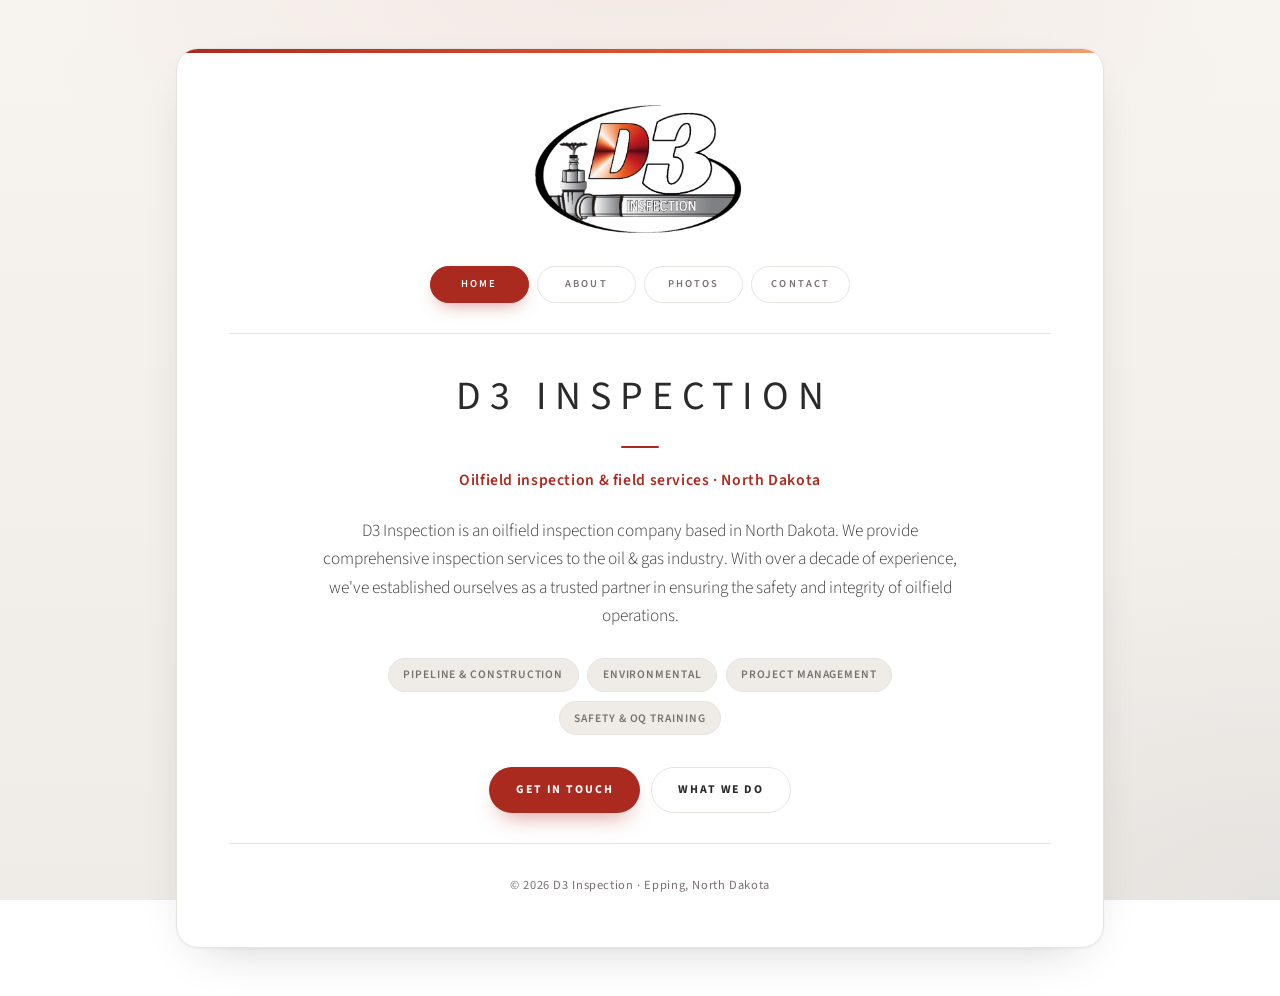
==== index.html @ 47d7a87d "Add files via upload" ====
<!DOCTYPE html>
<html lang="en">

<head>
  <meta charset="utf-8" />
  <meta name="viewport" content="width=device-width, initial-scale=1" />
  <meta name="color-scheme" content="light only" />
  <title>D3 Inspection — Oilfield Pipeline &amp; Construction Inspection | North Dakota</title>
  <meta name="description"
    content="D3 Inspection is an oilfield inspection company based in Epping, North Dakota — pipeline and construction inspection, environmental inspection, project management, and Veriforce OQ training." />
  <meta name="theme-color" content="#ab2a20" />

  <!-- Open Graph -->
  <meta property="og:site_name" content="D3 Inspection" />
  <meta property="og:title" content="D3 Inspection" />
  <meta property="og:type" content="website" />
  <meta property="og:description"
    content="Oilfield pipeline & construction inspection services based in North Dakota." />
  <meta property="og:image" content="images/logo.jpg" />

  <link rel="icon" type="image/jpeg" href="images/logo.jpg" />

  <!-- Fonts -->
  <link rel="preconnect" href="https://fonts.googleapis.com" />
  <link rel="preconnect" href="https://fonts.gstatic.com" crossorigin />
  <link
    href="https://fonts.googleapis.com/css2?family=Source+Sans+3:ital,wght@0,200;0,300;0,400;0,600;0,700;1,400&display=swap"
    rel="stylesheet" />

  <link rel="stylesheet" href="styles.css" />
</head>

<body>
  <div class="page">
    <main class="card" id="top">
      <span class="card__accent" aria-hidden="true"></span>

      <!-- ───────────────────────── Header ───────────────────────── -->
      <header class="site-header">
        <a class="logo" href="#home" aria-label="D3 Inspection — home">
          <img src="images/logo.jpg" alt="D3 Inspection logo" width="640" height="396" />
        </a>

        <nav class="nav" aria-label="Primary">
          <a class="nav__link is-current" href="#home" data-target="home">Home</a>
          <a class="nav__link" href="#about" data-target="about">About</a>
          <a class="nav__link" href="#photos" data-target="photos">Photos</a>
          <a class="nav__link" href="#contact" data-target="contact">Contact</a>
        </nav>

        <hr class="rule" />
      </header>

      <!-- ───────────────────────── Home ───────────────────────── -->
      <section id="home" class="panel is-active" aria-label="Home">
        <h1 class="brand">D3 Inspection</h1>
        <hr class="tick" />
        <p class="tagline">Oilfield inspection &amp; field services · North Dakota</p>

        <p class="lead">
          D3 Inspection is an oilfield inspection company based in North Dakota. We provide
          comprehensive inspection services to the oil &amp; gas industry. With over a decade
          of experience, we've established ourselves as a trusted partner in ensuring the
          safety and integrity of oilfield operations.
        </p>

        <ul class="pillset" aria-label="Core capabilities">
          <li>Pipeline &amp; Construction</li>
          <li>Environmental</li>
          <li>Project Management</li>
          <li>Safety &amp; OQ Training</li>
        </ul>

        <div class="cta-row">
          <a class="btn btn--primary" href="#contact" data-target="contact">Get in touch</a>
          <a class="btn btn--ghost" href="#about" data-target="about">What we do</a>
        </div>
      </section>

      <!-- ───────────────────────── About ───────────────────────── -->
      <section id="about" class="panel" aria-label="About us" hidden>
        <h2 class="eyebrow">What we do</h2>

        <p class="body">
          D3 Inspection specializes in field services, offering a comprehensive range of
          solutions tailored to our clients' needs — pipeline and construction inspection,
          environmental inspection, project and construction management, and Veriforce
          Operator Qualification training for pipeline construction personnel.
        </p>
        <p class="body">
          We take pride in a team of professionals committed to excellence and the highest
          industry standards. Our personnel are carefully selected and undergo rigorous
          training and certification to ensure they're qualified to complete any assigned task.
        </p>
        <p class="body">
          Our focus is ensuring every construction activity meets regulatory requirements and
          industry standards. Our inspectors have a thorough understanding of PHMSA, DOT, OSHA,
          and state and local regulations, as well as client specifications — so every aspect
          of the work complies with the highest safety and quality standards.
        </p>

        <ul class="services">
          <li>
            <span class="services__mark" aria-hidden="true"></span>
            <span class="services__name">Pipeline &amp; Construction Inspection</span>
          </li>
          <li>
            <span class="services__mark" aria-hidden="true"></span>
            <span class="services__name">Environmental Inspection</span>
          </li>
          <li>
            <span class="services__mark" aria-hidden="true"></span>
            <span class="services__name">Project &amp; Construction Management</span>
          </li>
          <li>
            <span class="services__mark" aria-hidden="true"></span>
            <span class="services__name">Safety &amp; Veriforce OQ Training</span>
          </li>
        </ul>
      </section>

      <!-- ───────────────────────── Photos ───────────────────────── -->
      <section id="photos" class="panel" aria-label="Photos" hidden>
        <h2 class="eyebrow">Photos</h2>

        <div class="gallery">
          <figure class="shot" data-full="images/pipeline-hill.jpg">
            <img src="images/pipeline-hill.jpg" alt="Mainline pipeline crossing open hill country" loading="lazy" />
            <figcaption>Mainline lay across open country</figcaption>
          </figure>
          <figure class="shot" data-full="images/pipeline-lay.jpg">
            <img src="images/pipeline-lay.jpg" alt="Pipeline lowering-in with sidebooms" loading="lazy" />
            <figcaption>Lowering-in with sidebooms</figcaption>
          </figure>
          <figure class="shot" data-full="images/pipeline-trench.jpg">
            <img src="images/pipeline-trench.jpg" alt="Open trench and right-of-way grading" loading="lazy" />
            <figcaption>Trench &amp; right-of-way</figcaption>
          </figure>
          <figure class="shot" data-full="images/crew.jpg">
            <img src="images/crew.jpg" alt="Inspection and construction crew on site" loading="lazy" />
            <figcaption>On-site inspection crew</figcaption>
          </figure>
          <figure class="shot" data-full="images/pipeline-valley.jpg">
            <img src="images/pipeline-valley.jpg" alt="Pipeline route descending into a valley" loading="lazy" />
            <figcaption>Route through the badlands</figcaption>
          </figure>
          <figure class="shot" data-full="images/winter-dozer.jpg">
            <img src="images/winter-dozer.jpg" alt="Winter grading operations with dozers" loading="lazy" />
            <figcaption>Winter grading operations</figcaption>
          </figure>
        </div>
      </section>

      <!-- ───────────────────────── Contact ───────────────────────── -->
      <section id="contact" class="panel" aria-label="Contact" hidden>
        <h2 class="eyebrow">Contact</h2>
        <p class="body">
          Have a project or a question? Reach out and we'll get back to you.
        </p>

        <div class="contact">
          <ul class="contact__list">
            <li class="contact__item">
              <span class="contact__icon" aria-hidden="true">
                <svg viewBox="0 0 24 24" fill="none" stroke="currentColor" stroke-width="1.6"
                  stroke-linecap="round" stroke-linejoin="round">
                  <path d="M3 7a2 2 0 0 1 2-2h2.2a1 1 0 0 1 .95.68l1 3a1 1 0 0 1-.27 1.04l-1.3 1.3a14 14 0 0 0 5.4 5.4l1.3-1.3a1 1 0 0 1 1.04-.27l3 1a1 1 0 0 1 .68.95V19a2 2 0 0 1-2 2A16 16 0 0 1 3 7z" />
                </svg>
              </span>
              <span class="contact__text">
                <span class="contact__label">Phone</span>
                <a href="tel:+17755443553">(775) 544-3553</a>
              </span>
            </li>

            <li class="contact__item">
              <span class="contact__icon" aria-hidden="true">
                <svg viewBox="0 0 24 24" fill="none" stroke="currentColor" stroke-width="1.6"
                  stroke-linecap="round" stroke-linejoin="round">
                  <rect x="3" y="5" width="18" height="14" rx="2" />
                  <path d="m3 7 9 6 9-6" />
                </svg>
              </span>
              <span class="contact__text">
                <span class="contact__label">Email</span>
                <a href="mailto:d3inspectionllc@gmail.com">d3inspectionllc@gmail.com</a>
              </span>
            </li>

            <li class="contact__item">
              <span class="contact__icon" aria-hidden="true">
                <svg viewBox="0 0 24 24" fill="none" stroke="currentColor" stroke-width="1.6"
                  stroke-linecap="round" stroke-linejoin="round">
                  <path d="M12 21s-7-5.2-7-11a7 7 0 0 1 14 0c0 5.8-7 11-7 11z" />
                  <circle cx="12" cy="10" r="2.5" />
                </svg>
              </span>
              <span class="contact__text">
                <span class="contact__label">Office</span>
                <a href="https://maps.google.com/?q=5959+129th+Ave+NW+Epping+ND+58843" target="_blank"
                  rel="noopener">5959 129th Ave NW, Epping, ND 58843</a>
              </span>
            </li>

            <li class="contact__item">
              <span class="contact__icon" aria-hidden="true">
                <svg viewBox="0 0 24 24" fill="none" stroke="currentColor" stroke-width="1.6"
                  stroke-linecap="round" stroke-linejoin="round">
                  <circle cx="12" cy="8" r="3.4" />
                  <path d="M5 20a7 7 0 0 1 14 0" />
                </svg>
              </span>
              <span class="contact__text">
                <span class="contact__label">Contact</span>
                <span>Chad Pittsley</span>
              </span>
            </li>
          </ul>

          <form class="contact__form" id="contactForm" novalidate>
            <label class="field">
              <span class="field__label">Name</span>
              <input type="text" name="name" autocomplete="name" required />
            </label>
            <label class="field">
              <span class="field__label">Email</span>
              <input type="email" name="email" autocomplete="email" required />
            </label>
            <label class="field">
              <span class="field__label">Message</span>
              <textarea name="message" rows="4" required></textarea>
            </label>
            <button type="submit" class="btn btn--primary btn--block">Send message</button>
            <p class="field__note">Opens in your email app — no account needed.</p>
          </form>
        </div>
      </section>

      <!-- ───────────────────────── Footer ───────────────────────── -->
      <footer class="site-footer">
        <hr class="rule" />
        <p>&copy; <span id="year">2026</span> D3 Inspection · Epping, North Dakota</p>
      </footer>
    </main>
  </div>

  <!-- ───────────────────────── Lightbox ───────────────────────── -->
  <div class="lightbox" id="lightbox" aria-hidden="true" role="dialog" aria-label="Photo viewer">
    <button class="lightbox__btn lightbox__close" aria-label="Close">&times;</button>
    <button class="lightbox__btn lightbox__prev" aria-label="Previous">&#8249;</button>
    <img class="lightbox__img" src="" alt="" />
    <button class="lightbox__btn lightbox__next" aria-label="Next">&#8250;</button>
  </div>

  <noscript>
    <style>
      .panel { display: block !important; }
      .nav { display: none; }
    </style>
  </noscript>

  <script>
    (function () {
      'use strict';
      var $ = function (s, c) { return (c || document).querySelector(s); };
      var $$ = function (s, c) { return Array.prototype.slice.call((c || document).querySelectorAll(s)); };

      var panels = $$('.panel');
      var links = $$('.nav__link, [data-target]');

      /* ---------- Section switching (Carrd-style tabs) ---------- */
      function show(id, push) {
        var found = panels.some(function (p) { return p.id === id; });
        if (!found) id = 'home';

        panels.forEach(function (p) {
          var on = p.id === id;
          p.classList.toggle('is-active', on);
          if (on) { p.removeAttribute('hidden'); }
          else { p.setAttribute('hidden', ''); }
        });

        $$('.nav__link').forEach(function (b) {
          var on = b.getAttribute('data-target') === id;
          b.classList.toggle('is-current', on);
          b.setAttribute('aria-current', on ? 'page' : 'false');
        });

        if (push) {
          try { history.pushState(null, '', '#' + id); } catch (e) { location.hash = id; }
        }

        var card = $('.card');
        if (card) {
          var top = card.getBoundingClientRect().top + window.pageYOffset - 8;
          if (window.pageYOffset > top + 4) window.scrollTo({ top: top, behavior: 'smooth' });
        }
      }

      links.forEach(function (a) {
        a.addEventListener('click', function (e) {
          var id = a.getAttribute('data-target') || (a.hash || '').replace('#', '');
          if (!id) return;
          if (panels.some(function (p) { return p.id === id; })) {
            e.preventDefault();
            show(id, true);
          }
        });
      });

      window.addEventListener('hashchange', function () {
        show((location.hash || '#home').replace('#', ''), false);
      });

      show((location.hash || '#home').replace('#', ''), false);

      /* ---------- Footer year ---------- */
      var y = $('#year');
      if (y) y.textContent = new Date().getFullYear();

      /* ---------- Contact form → mailto ---------- */
      var form = $('#contactForm');
      if (form) {
        form.addEventListener('submit', function (e) {
          e.preventDefault();
          var name = (form.name.value || '').trim();
          var email = (form.email.value || '').trim();
          var msg = (form.message.value || '').trim();
          if (!name || !email || !msg) { form.reportValidity && form.reportValidity(); return; }
          var subject = 'Website inquiry from ' + name;
          var body = msg + '\n\n— ' + name + '\n' + email;
          window.location.href = 'mailto:d3inspectionllc@gmail.com'
            + '?subject=' + encodeURIComponent(subject)
            + '&body=' + encodeURIComponent(body);
        });
      }

      /* ---------- Lightbox ---------- */
      var shots = $$('.shot');
      var lb = $('#lightbox');
      var lbImg = $('.lightbox__img', lb);
      var current = 0;

      function openLb(i) {
        current = (i + shots.length) % shots.length;
        var fig = shots[current];
        var src = fig.getAttribute('data-full');
        var cap = fig.querySelector('figcaption');
        lbImg.src = src;
        lbImg.alt = cap ? cap.textContent : '';
        lb.classList.add('is-open');
        lb.setAttribute('aria-hidden', 'false');
        document.body.style.overflow = 'hidden';
      }
      function closeLb() {
        lb.classList.remove('is-open');
        lb.setAttribute('aria-hidden', 'true');
        document.body.style.overflow = '';
        lbImg.src = '';
      }

      shots.forEach(function (fig, i) {
        fig.addEventListener('click', function () { openLb(i); });
        fig.setAttribute('tabindex', '0');
        fig.setAttribute('role', 'button');
        fig.addEventListener('keydown', function (e) {
          if (e.key === 'Enter' || e.key === ' ') { e.preventDefault(); openLb(i); }
        });
      });

      if (lb) {
        $('.lightbox__close', lb).addEventListener('click', closeLb);
        $('.lightbox__next', lb).addEventListener('click', function (e) { e.stopPropagation(); openLb(current + 1); });
        $('.lightbox__prev', lb).addEventListener('click', function (e) { e.stopPropagation(); openLb(current - 1); });
        lb.addEventListener('click', function (e) { if (e.target === lb) closeLb(); });
        document.addEventListener('keydown', function (e) {
          if (!lb.classList.contains('is-open')) return;
          if (e.key === 'Escape') closeLb();
          else if (e.key === 'ArrowRight') openLb(current + 1);
          else if (e.key === 'ArrowLeft') openLb(current - 1);
        });
      }
    })();
  </script>
</body>

</html>
---- styles.css ----
/* ============================================================
   D3 Inspection — site styles
   Clean, light, Carrd-inspired. Self-contained.
   ============================================================ */

/* ---------- Tokens ---------- */
:root {
  --ink:        #3a3a3a;
  --ink-strong: #2a2a2a;
  --muted:      #777170;
  --accent:     #ab2a20;   /* brand red  */
  --accent-2:   #e2552f;   /* brand orange */
  --line:       #e7e3df;
  --line-soft:  #efece8;
  --card:       #ffffff;
  --bg:         #f4f1ed;

  --radius:     22px;
  --radius-sm:  14px;
  --shadow:     0 1px 2px rgba(40, 30, 28, 0.04),
                0 18px 50px -28px rgba(40, 30, 28, 0.30);
  --maxw:       58rem;

  --ease:       cubic-bezier(0.22, 0.61, 0.36, 1);
}

/* ---------- Reset ---------- */
*, *::before, *::after { box-sizing: border-box; margin: 0; padding: 0; }

html { -webkit-text-size-adjust: 100%; scroll-behavior: smooth; }

body {
  font-family: "Source Sans 3", "Source Sans Pro", system-ui, -apple-system, Segoe UI, sans-serif;
  color: var(--ink);
  line-height: 1.65;
  font-weight: 400;
  min-height: 100vh;
  overflow-x: hidden;
  -webkit-font-smoothing: antialiased;
  text-rendering: optimizeLegibility;

  background:
    radial-gradient(1100px 560px at 50% -8%, rgba(171, 42, 32, 0.06), transparent 62%),
    radial-gradient(900px 600px at 100% 100%, rgba(48, 73, 99, 0.05), transparent 60%),
    linear-gradient(180deg, #f7f4f0 0%, #efebe6 100%);
  background-attachment: fixed;
}

img { display: block; max-width: 100%; height: auto; }
a   { color: inherit; text-decoration: none; transition: color 0.2s var(--ease); }

/* ---------- Page / Card ---------- */
.page {
  display: flex;
  justify-content: center;
  padding: clamp(0.75rem, 4vw, 3rem) clamp(0.75rem, 4vw, 2rem);
}

.card {
  position: relative;
  width: 100%;
  max-width: var(--maxw);
  background: var(--card);
  border: 1px solid var(--line);
  border-radius: var(--radius);
  box-shadow: var(--shadow);
  padding: clamp(1.5rem, 4.5vw, 3.25rem);
  overflow: hidden;
  isolation: isolate;
}

.card__accent {
  position: absolute;
  inset: 0 0 auto 0;
  height: 4px;
  background: linear-gradient(90deg, var(--accent) 0%, var(--accent-2) 55%, #f0a06f 100%);
  z-index: 2;
}

/* ---------- Header / Nav ---------- */
.site-header { text-align: center; }

.logo {
  display: inline-block;
  width: clamp(150px, 38vw, 210px);
  margin: 0.25rem auto 1.4rem;
  transition: transform 0.3s var(--ease);
}
.logo img { width: 100%; }
.logo:hover { transform: translateY(-2px); }

.nav {
  display: flex;
  flex-wrap: wrap;
  justify-content: center;
  gap: 0.5rem;
}

.nav__link {
  --pad: 0.78rem;
  display: inline-flex;
  align-items: center;
  justify-content: center;
  min-width: 6.2rem;
  height: 2.3rem;
  padding: 0 var(--pad);
  border: 1px solid var(--line);
  border-radius: 999px;
  color: var(--muted);
  font-size: 0.66rem;
  font-weight: 600;
  letter-spacing: 0.2em;
  text-transform: uppercase;
  white-space: nowrap;
  transition: color 0.22s var(--ease), background-color 0.22s var(--ease),
              border-color 0.22s var(--ease), box-shadow 0.22s var(--ease);
}
.nav__link:hover { color: var(--accent); border-color: var(--accent); }
.nav__link.is-current {
  color: #fff;
  background: var(--accent);
  border-color: var(--accent);
  box-shadow: 0 8px 18px -8px rgba(171, 42, 32, 0.55);
}

/* ---------- Rules / dividers ---------- */
.rule {
  border: 0;
  height: 1px;
  background: var(--line);
  margin: clamp(1.3rem, 3vw, 1.9rem) 0;
}
.tick {
  border: 0;
  height: 2px;
  width: 2.4rem;
  margin: 1rem auto 1.25rem;
  background: var(--accent);
  border-radius: 2px;
}

/* ---------- Panels (sections) ---------- */
.panel { text-align: center; }
.panel[hidden] { display: none; }
.panel.is-active { animation: rise 0.5s var(--ease) both; }

@keyframes rise {
  from { opacity: 0; transform: translateY(10px); }
  to   { opacity: 1; transform: none; }
}

/* ---------- Typography ---------- */
.brand {
  font-size: clamp(1.7rem, 5.5vw, 2.5rem);
  font-weight: 400;
  letter-spacing: 0.22em;
  text-transform: uppercase;
  color: var(--ink-strong);
  padding-left: 0.22em; /* optical centering for tracking */
}

.tagline {
  color: var(--accent);
  font-weight: 600;
  font-size: clamp(0.82rem, 2.4vw, 0.98rem);
  letter-spacing: 0.04em;
  margin-bottom: 1.4rem;
}

.eyebrow {
  font-size: clamp(0.92rem, 2.6vw, 1.05rem);
  font-weight: 600;
  letter-spacing: 0.32em;
  text-transform: uppercase;
  color: var(--ink-strong);
  margin-bottom: 1.6rem;
  position: relative;
  padding-bottom: 0.9rem;
}
.eyebrow::after {
  content: "";
  position: absolute;
  left: 50%;
  bottom: 0;
  width: 2.4rem;
  height: 2px;
  border-radius: 2px;
  background: var(--accent);
  transform: translateX(-50%);
}

.lead {
  max-width: 40rem;
  margin: 0 auto;
  font-weight: 300;
  font-size: clamp(1rem, 2.6vw, 1.08rem);
  color: var(--ink);
}

.body {
  max-width: 42rem;
  margin: 0 auto 1.05rem;
  font-weight: 300;
  color: var(--ink);
}
.body:last-of-type { margin-bottom: 0; }

/* ---------- Home extras ---------- */
.pillset {
  display: flex;
  flex-wrap: wrap;
  justify-content: center;
  gap: 0.55rem;
  margin: 1.7rem auto 0;
  max-width: 38rem;
  list-style: none;
}
.pillset li {
  font-size: 0.72rem;
  font-weight: 600;
  letter-spacing: 0.08em;
  text-transform: uppercase;
  color: var(--muted);
  padding: 0.42rem 0.9rem;
  border: 1px solid var(--line);
  border-radius: 999px;
  background: var(--line-soft);
}

.cta-row {
  display: flex;
  flex-wrap: wrap;
  justify-content: center;
  gap: 0.7rem;
  margin-top: 2rem;
}

.btn {
  display: inline-flex;
  align-items: center;
  justify-content: center;
  height: 2.85rem;
  padding: 0 1.6rem;
  border-radius: 999px;
  font-size: 0.74rem;
  font-weight: 700;
  letter-spacing: 0.16em;
  text-transform: uppercase;
  cursor: pointer;
  border: 1px solid transparent;
  transition: transform 0.2s var(--ease), box-shadow 0.2s var(--ease),
              background-color 0.2s var(--ease), color 0.2s var(--ease),
              border-color 0.2s var(--ease);
}
.btn--primary {
  color: #fff;
  background: var(--accent);
  box-shadow: 0 12px 24px -12px rgba(171, 42, 32, 0.6);
}
.btn--primary:hover { background: #98231a; transform: translateY(-2px); }
.btn--ghost {
  color: var(--ink-strong);
  border-color: var(--line);
  background: #fff;
}
.btn--ghost:hover { border-color: var(--accent); color: var(--accent); transform: translateY(-2px); }
.btn--block { width: 100%; }

/* ---------- Services list ---------- */
.services {
  list-style: none;
  display: grid;
  grid-template-columns: repeat(2, 1fr);
  gap: 0.7rem;
  max-width: 40rem;
  margin: 2rem auto 0;
  text-align: left;
}
.services li {
  display: flex;
  align-items: center;
  gap: 0.7rem;
  padding: 0.85rem 1rem;
  border: 1px solid var(--line);
  border-radius: var(--radius-sm);
  background: linear-gradient(180deg, #fff, #fcfaf8);
  transition: border-color 0.22s var(--ease), transform 0.22s var(--ease),
              box-shadow 0.22s var(--ease);
}
.services li:hover {
  border-color: #e2cfca;
  transform: translateY(-2px);
  box-shadow: 0 12px 26px -18px rgba(171, 42, 32, 0.4);
}
.services__mark {
  flex: 0 0 auto;
  width: 0.7rem;
  height: 0.7rem;
  border-radius: 50%;
  background: var(--accent);
  box-shadow: 0 0 0 4px rgba(171, 42, 32, 0.12);
}
.services__name {
  font-size: 0.92rem;
  font-weight: 600;
  color: var(--ink-strong);
}

/* ---------- Gallery ---------- */
.gallery {
  display: grid;
  grid-template-columns: repeat(2, 1fr);
  gap: 0.9rem;
}
.shot {
  position: relative;
  overflow: hidden;
  border-radius: var(--radius-sm);
  cursor: pointer;
  outline: none;
  background: #ece8e3;
  aspect-ratio: 4 / 3;
}
.shot img {
  width: 100%;
  height: 100%;
  object-fit: cover;
  transition: transform 0.55s var(--ease);
}
.shot figcaption {
  position: absolute;
  left: 0; right: 0; bottom: 0;
  padding: 1.4rem 0.9rem 0.7rem;
  font-size: 0.78rem;
  font-weight: 600;
  letter-spacing: 0.02em;
  text-align: left;
  color: #fff;
  background: linear-gradient(to top, rgba(20, 14, 12, 0.78), transparent);
  opacity: 0;
  transform: translateY(8px);
  transition: opacity 0.3s var(--ease), transform 0.3s var(--ease);
}
.shot:hover img,
.shot:focus-visible img { transform: scale(1.06); }
.shot:hover figcaption,
.shot:focus-visible figcaption { opacity: 1; transform: none; }
.shot:focus-visible { box-shadow: 0 0 0 3px rgba(171, 42, 32, 0.45); }

/* ---------- Contact ---------- */
.contact {
  display: grid;
  grid-template-columns: 1fr 1fr;
  gap: clamp(1.2rem, 3vw, 2.2rem);
  text-align: left;
  margin-top: 1.8rem;
}
.contact__list { list-style: none; display: grid; gap: 1rem; align-content: start; }
.contact__item { display: flex; align-items: center; gap: 0.85rem; }
.contact__icon {
  flex: 0 0 auto;
  width: 2.6rem;
  height: 2.6rem;
  display: grid;
  place-items: center;
  border-radius: 12px;
  color: var(--accent);
  background: rgba(171, 42, 32, 0.08);
  border: 1px solid rgba(171, 42, 32, 0.15);
}
.contact__icon svg { width: 1.25rem; height: 1.25rem; }
.contact__text { display: flex; flex-direction: column; line-height: 1.4; min-width: 0; }
.contact__label {
  font-size: 0.66rem;
  font-weight: 700;
  letter-spacing: 0.16em;
  text-transform: uppercase;
  color: var(--muted);
}
.contact__text a, .contact__text span:last-child {
  font-size: 0.98rem;
  font-weight: 600;
  color: var(--ink-strong);
  word-break: break-word;
}
.contact__text a:hover { color: var(--accent); }

/* ---------- Form ---------- */
.contact__form { display: grid; gap: 0.85rem; }
.field { display: grid; gap: 0.35rem; }
.field__label {
  font-size: 0.68rem;
  font-weight: 700;
  letter-spacing: 0.14em;
  text-transform: uppercase;
  color: var(--muted);
}
.field input, .field textarea {
  font: inherit;
  color: var(--ink-strong);
  width: 100%;
  padding: 0.7rem 0.85rem;
  border: 1px solid var(--line);
  border-radius: 12px;
  background: #fcfbf9;
  transition: border-color 0.2s var(--ease), box-shadow 0.2s var(--ease);
  resize: vertical;
}
.field input:focus, .field textarea:focus {
  outline: none;
  border-color: var(--accent);
  box-shadow: 0 0 0 3px rgba(171, 42, 32, 0.12);
  background: #fff;
}
.field__note {
  font-size: 0.78rem;
  color: var(--muted);
  text-align: center;
  margin-top: 0.1rem;
}

/* ---------- Footer ---------- */
.site-footer { text-align: center; }
.site-footer p {
  font-size: 0.78rem;
  letter-spacing: 0.05em;
  color: var(--muted);
}

/* ---------- Lightbox ---------- */
.lightbox {
  position: fixed;
  inset: 0;
  z-index: 1000;
  display: none;
  place-items: center;
  background: rgba(14, 10, 9, 0.86);
  backdrop-filter: blur(3px);
  padding: clamp(1rem, 5vw, 3rem);
}
.lightbox.is-open { display: grid; animation: fade 0.25s ease both; }
@keyframes fade { from { opacity: 0; } to { opacity: 1; } }
.lightbox__img {
  max-width: 92vw;
  max-height: 86vh;
  border-radius: 10px;
  box-shadow: 0 24px 60px -20px rgba(0, 0, 0, 0.7);
  animation: pop 0.3s var(--ease) both;
}
@keyframes pop { from { opacity: 0; transform: scale(0.97); } to { opacity: 1; transform: none; } }
.lightbox__btn {
  position: absolute;
  background: rgba(255, 255, 255, 0.12);
  color: #fff;
  border: 0;
  cursor: pointer;
  width: 3rem;
  height: 3rem;
  border-radius: 50%;
  font-size: 1.7rem;
  line-height: 1;
  display: grid;
  place-items: center;
  transition: background-color 0.2s var(--ease);
}
.lightbox__btn:hover { background: rgba(255, 255, 255, 0.28); }
.lightbox__close { top: 1.1rem; right: 1.1rem; font-size: 1.5rem; }
.lightbox__prev  { left: 1rem; top: 50%; transform: translateY(-50%); }
.lightbox__next  { right: 1rem; top: 50%; transform: translateY(-50%); }

/* ============================================================
   Responsive
   ============================================================ */
@media (max-width: 720px) {
  .services { grid-template-columns: 1fr; }
  .contact  { grid-template-columns: 1fr; }
}

@media (max-width: 520px) {
  .nav__link { min-width: 0; flex: 1 1 auto; letter-spacing: 0.14em; padding: 0 0.5rem; }
  .gallery   { gap: 0.6rem; }
  .cta-row   { flex-direction: column; }
  .cta-row .btn { width: 100%; }
  .lightbox__prev { left: 0.4rem; }
  .lightbox__next { right: 0.4rem; }
}

@media (max-width: 380px) {
  .gallery { grid-template-columns: 1fr; }
}

/* ---------- Motion / print ---------- */
@media (prefers-reduced-motion: reduce) {
  *, *::before, *::after {
    animation-duration: 0.001ms !important;
    transition-duration: 0.001ms !important;
    scroll-behavior: auto !important;
  }
}
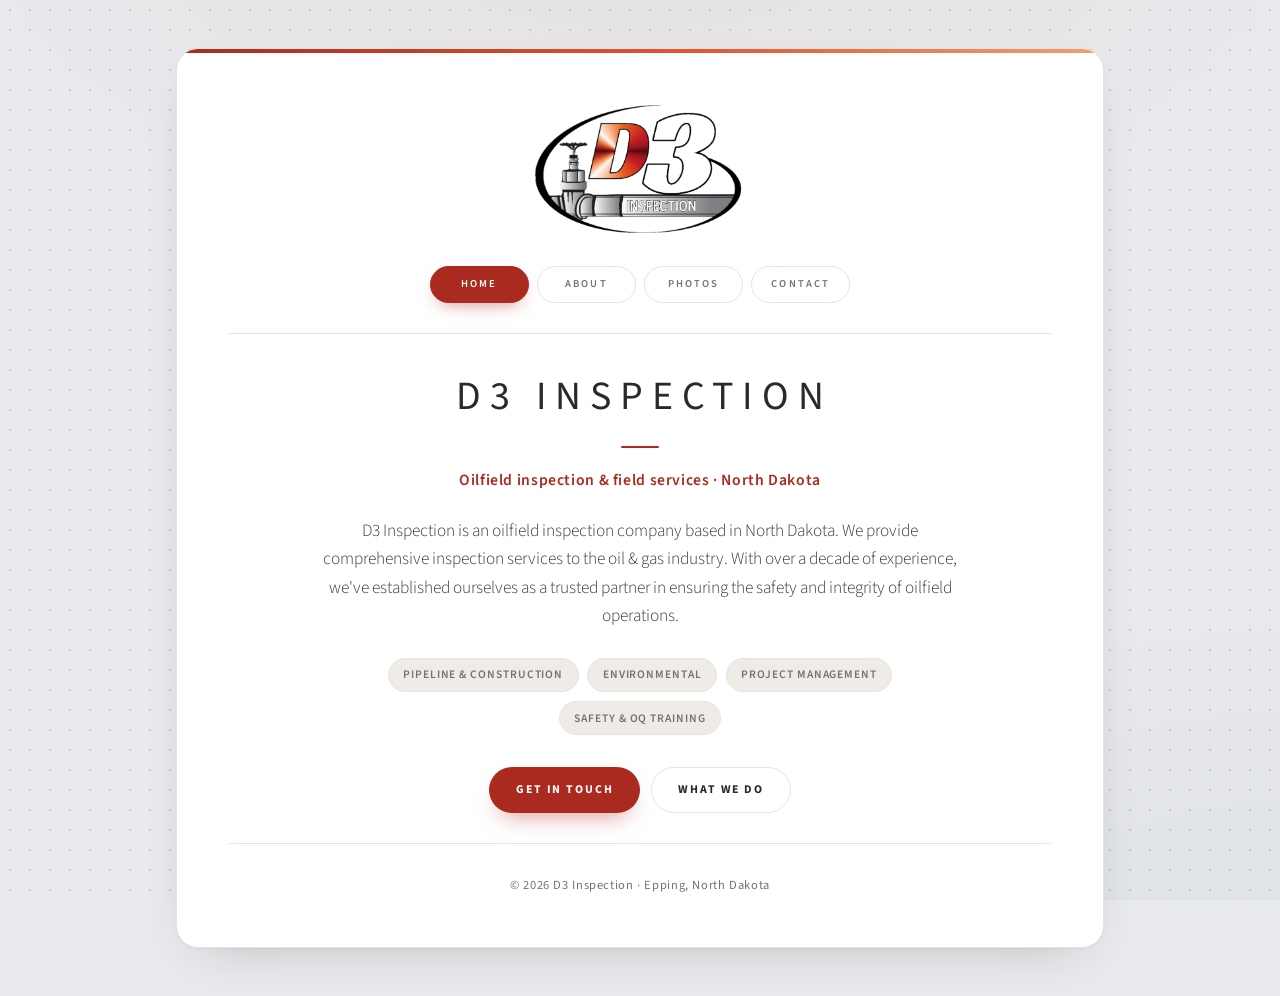
==== commit a3b56be8: "Add SEO, structured data, and GitHub Pages config - Make background dot pattern visible - Add canoni" ====
--- a/index.html
+++ b/index.html
@@ -9,16 +9,36 @@
   <meta name="description"
     content="D3 Inspection is an oilfield inspection company based in Epping, North Dakota — pipeline and construction inspection, environmental inspection, project management, and Veriforce OQ training." />
   <meta name="theme-color" content="#ab2a20" />
+  <meta name="robots" content="index, follow, max-image-preview:large" />
+  <meta name="author" content="D3 Inspection" />
+  <meta name="keywords"
+    content="oilfield inspection, pipeline inspection, construction inspection, environmental inspection, Veriforce OQ training, North Dakota, Epping ND, PHMSA, DOT, OSHA" />
+  <link rel="canonical" href="https://d3inspection.com/" />
+
+  <!-- Geo (local SEO) -->
+  <meta name="geo.region" content="US-ND" />
+  <meta name="geo.placename" content="Epping, North Dakota" />
+  <meta name="geo.position" content="48.2861;-103.3577" />
+  <meta name="ICBM" content="48.2861, -103.3577" />
 
   <!-- Open Graph -->
   <meta property="og:site_name" content="D3 Inspection" />
-  <meta property="og:title" content="D3 Inspection" />
+  <meta property="og:title" content="D3 Inspection — Oilfield Pipeline &amp; Construction Inspection" />
   <meta property="og:type" content="website" />
+  <meta property="og:url" content="https://d3inspection.com/" />
   <meta property="og:description"
-    content="Oilfield pipeline & construction inspection services based in North Dakota." />
-  <meta property="og:image" content="images/logo.jpg" />
+    content="Oilfield pipeline & construction inspection services based in Epping, North Dakota." />
+  <meta property="og:image" content="https://d3inspection.com/images/logo.jpg" />
+
+  <!-- Twitter -->
+  <meta name="twitter:card" content="summary_large_image" />
+  <meta name="twitter:title" content="D3 Inspection — Oilfield Pipeline &amp; Construction Inspection" />
+  <meta name="twitter:description"
+    content="Oilfield pipeline & construction inspection services based in Epping, North Dakota." />
+  <meta name="twitter:image" content="https://d3inspection.com/images/logo.jpg" />
 
   <link rel="icon" type="image/jpeg" href="images/logo.jpg" />
+  <link rel="apple-touch-icon" href="images/logo.jpg" />
 
   <!-- Fonts -->
   <link rel="preconnect" href="https://fonts.googleapis.com" />
@@ -28,6 +48,46 @@
     rel="stylesheet" />
 
   <link rel="stylesheet" href="styles.css" />
+
+  <!-- Structured data: Local Business -->
+  <script type="application/ld+json">
+  {
+    "@context": "https://schema.org",
+    "@type": "LocalBusiness",
+    "@id": "https://d3inspection.com/#business",
+    "name": "D3 Inspection",
+    "legalName": "D3 Inspection LLC",
+    "url": "https://d3inspection.com/",
+    "logo": "https://d3inspection.com/images/logo.jpg",
+    "image": "https://d3inspection.com/images/logo.jpg",
+    "description": "Oilfield pipeline and construction inspection company based in Epping, North Dakota. Services include pipeline & construction inspection, environmental inspection, project and construction management, and Veriforce Operator Qualification training.",
+    "telephone": "+1-775-544-3553",
+    "email": "d3inspectionllc@gmail.com",
+    "founder": "Chad Pittsley",
+    "address": {
+      "@type": "PostalAddress",
+      "streetAddress": "5959 129th Ave NW",
+      "addressLocality": "Epping",
+      "addressRegion": "ND",
+      "postalCode": "58843",
+      "addressCountry": "US"
+    },
+    "geo": {
+      "@type": "GeoCoordinates",
+      "latitude": 48.2861,
+      "longitude": -103.3577
+    },
+    "areaServed": { "@type": "State", "name": "North Dakota" },
+    "knowsAbout": [
+      "Pipeline inspection",
+      "Construction inspection",
+      "Environmental inspection",
+      "Project and construction management",
+      "Veriforce Operator Qualification training",
+      "PHMSA, DOT and OSHA compliance"
+    ]
+  }
+  </script>
 </head>
 
 <body>
--- a/styles.css
+++ b/styles.css
@@ -13,7 +13,7 @@
   --line:       #e7e3df;
   --line-soft:  #efece8;
   --card:       #ffffff;
-  --bg:         #f4f1ed;
+  --bg:         #e8eaed;
 
   --radius:     22px;
   --radius-sm:  14px;
@@ -39,10 +39,14 @@
   -webkit-font-smoothing: antialiased;
   text-rendering: optimizeLegibility;
 
-  background:
-    radial-gradient(1100px 560px at 50% -8%, rgba(171, 42, 32, 0.06), transparent 62%),
-    radial-gradient(900px 600px at 100% 100%, rgba(48, 73, 99, 0.05), transparent 60%),
-    linear-gradient(180deg, #f7f4f0 0%, #efebe6 100%);
+  background-color: var(--bg);
+  background-image:
+    radial-gradient(1200px 620px at 50% -12%, rgba(171, 42, 32, 0.05), transparent 60%),
+    radial-gradient(1000px 680px at 100% 112%, rgba(54, 70, 92, 0.06), transparent 60%),
+    radial-gradient(rgba(43, 52, 69, 0.14) 1.5px, transparent 1.6px);
+  background-size: 100% 100%, 100% 100%, 20px 20px;
+  background-position: center, center, 0 0;
+  background-repeat: no-repeat, no-repeat, repeat;
   background-attachment: fixed;
 }
 
